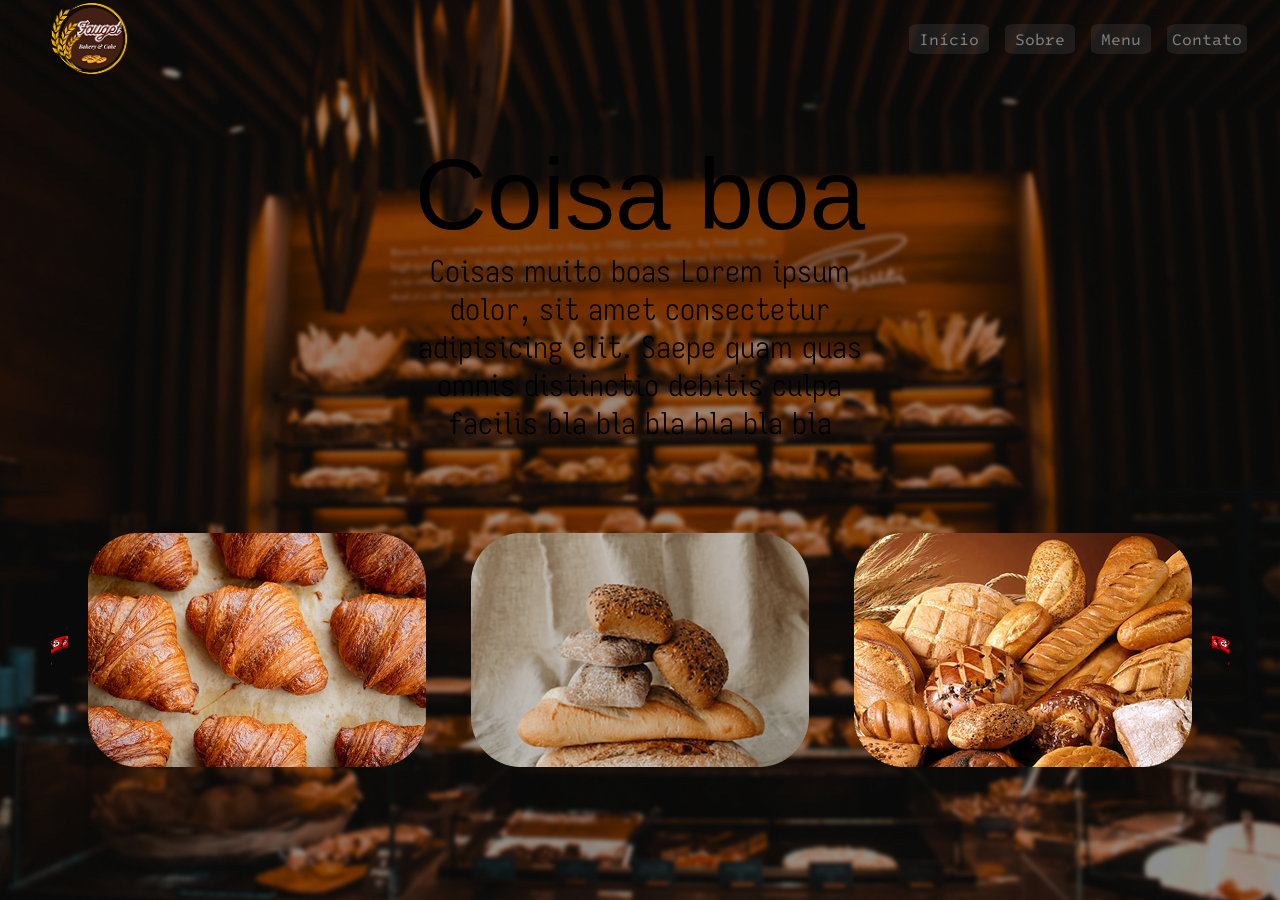
==== index.html @ 9e6ecafd "Define index como pagina inicial" ====
<!DOCTYPE html>
<html lang="pt-br">
<head>
    <meta charset="UTF-8">
    <link rel="stylesheet" href="css/home.css">
    <link rel="stylesheet" href="css/header.css">
    <link rel="icon" type="image/png" href="img/logo.png">

    <meta name="viewport" content="width=device-width, initial-scale=1.0">
    <title>Faugt</title>
</head>
<body>
    <div class="engloba-all-home">
        <div class="engloba-all-margens">
            <div class="cabecalho">
                <a class="logo" href=""></a>
                <div class="secoes">
                    <a href="index.html">Início</a>
                    <a href="sobre.html">Sobre</a>
                    <a href="">Menu</a>
                    <a href="">Contato</a>
                </div>
            </div>
            
            <div class="body">
                <div class="texto">
                    <p class="titulo font-titulo">Coisa boa</p>
                    <p class="descricao font-texto">Coisas muito boas Lorem ipsum dolor, sit amet consectetur adipisicing elit. Saepe quam quas omnis distinctio debitis culpa facilis bla bla bla bla bla bla</p>
                </div>
                <div class="carousel">
                    <div class="seta-esq setas-carousel"></div>
                    <div class="imgs-carousel">
                        <img src="img/home/img1.png" alt="imagem 1">
                        <img src="img/home/img2.png" alt="imagem 2">
                        <img src="img/home/img3.png" alt="imagem 3">
                    </div>
                    <div class="seta-dir setas-carousel"></div>
                </div>
            </div>
        </div>
    </div>
</body>
</html>
---- css/home.css ----
@font-face {
    font-family: 'KyivType Sans';
    src: url('/fonts/Dmitry-Rastvortsev-KyivType/Dmitry\ Rastvortsev\ -\ KyivType\ Sans\ light2.otf');
}

@font-face {
    font-family: 'Losevka Charon';
    src: url('/fonts/losevka charon/IosevkaCharon-Light.ttf');
}

.engloba-all-home {
    background-image: url(/img/home/fundo.png) ;
    background-size: cover;
    background-position: center;
    height: 100vh;
}

body {margin: 0;}

.body {
    display: flex;
    flex-direction: column;
    justify-content: space-between;
    align-items: center;
    height: 70%;
}

.texto {
    display: flex;
    flex-direction: column;
    align-items: center;
    margin: 0;
    width: 80%;
}

.titulo {
    font-size: 100px;
    margin: 0!important;
}

.descricao {
    width: 50%;
    font-size: 30px;
    text-align: center;
}

.carousel {
    width: 100%;
    display: flex;
    justify-content: center;
    gap: 20px;
    align-items: center;
}

.setas-carousel {
    width: 70px;
    height: 40px;
}

.seta-esq {
    background: url('/img/home/seta-esq.png') center;
    background-size: cover;
}

.seta-dir {
    background: url('/img/home/seta-dir.png') center;
    background-size: cover;
}

.imgs-carousel {
    display: flex;
    justify-content: space-between;
    gap: 45px;
}
---- css/header.css ----
@font-face {
    font-family: 'Intel One Mono';
    src: url('/fonts/intel\ one\ mono/IntelOneMono-VariableFont_wght.ttf');
}

@font-face {
    font-family: 'KyivType Sans';
    src: url('/fonts/Dmitry-Rastvortsev-KyivType/Dmitry\ Rastvortsev\ -\ KyivType\ Sans\ light2.otf');
}

@font-face {
    font-family: 'Losevka Charon';
    src: url('/fonts/losevka charon/IosevkaCharon-Light.ttf');
}

body {margin: 0;}

.font-texto {
    font-family: 'Losevka Charon', sans-serif;
    margin: 0;
}

.font-titulo {
    font-family: 'KyivType Sans', sans-serif;
    margin: 0;
}

.engloba-all-margens {
    margin: auto 4%;
    height: 100%;
}

.cabecalho {
    display: flex;
    justify-content: space-between;
    align-items: center;
    margin-bottom: 60px;
}

.logo {
    height: 77px;
    width: 77px;
    background: url(/img/logo.png) center no-repeat;
    background-size: contain;
}

.secoes {
    display: flex;
    gap: 5%;
}

.secoes a {
    display: flex;
    align-items: center;
    justify-content: center;
    text-decoration: none;
    color: grey;
    background: rgba(123, 123, 123, 0.16);
    padding: 0px 10px;
    width: 60px;
    height: 30px;
    border-radius: 15%;
    font-family: 'Intel One Mono', sans-serif;
}
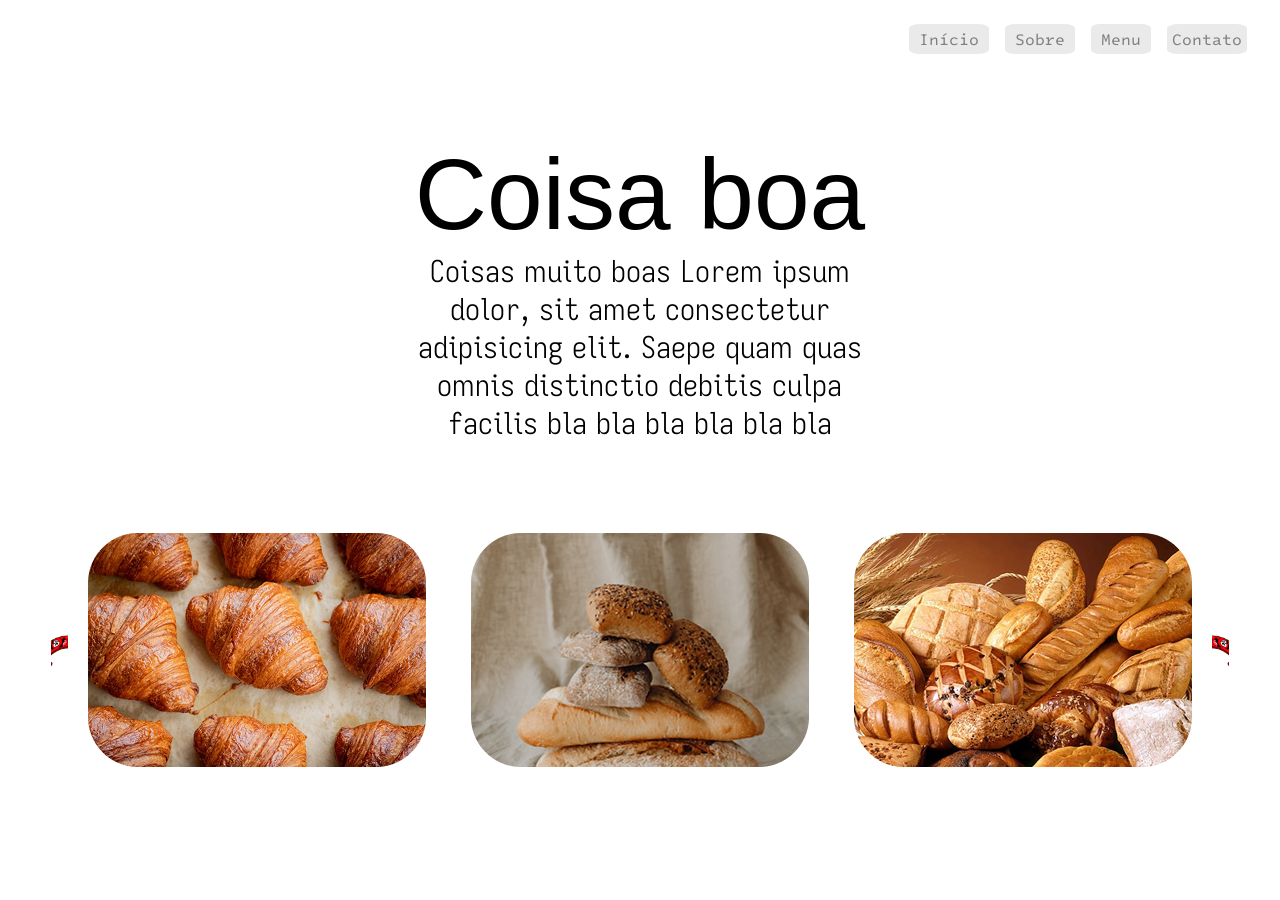
==== commit 0336150d: "capeta" ====
--- a/index.html
+++ b/index.html
@@ -5,7 +5,6 @@
     <link rel="stylesheet" href="css/home.css">
     <link rel="stylesheet" href="css/header.css">
     <link rel="icon" type="image/png" href="img/logo.png">
-
     <meta name="viewport" content="width=device-width, initial-scale=1.0">
     <title>Faugt</title>
 </head>
--- a/css/home.css
+++ b/css/home.css
@@ -9,7 +9,7 @@
 }
 
 .engloba-all-home {
-    background-image: url(/img/home/fundo.png) ;
+    background-image: url(./img/home/fundo.png) ;
     background-size: cover;
     background-position: center;
     height: 100vh;
--- a/css/header.css
+++ b/css/header.css
@@ -40,7 +40,7 @@
 .logo {
     height: 77px;
     width: 77px;
-    background: url(/img/logo.png) center no-repeat;
+    background: url(./img/logo.png) center no-repeat;
     background-size: contain;
 }
 
